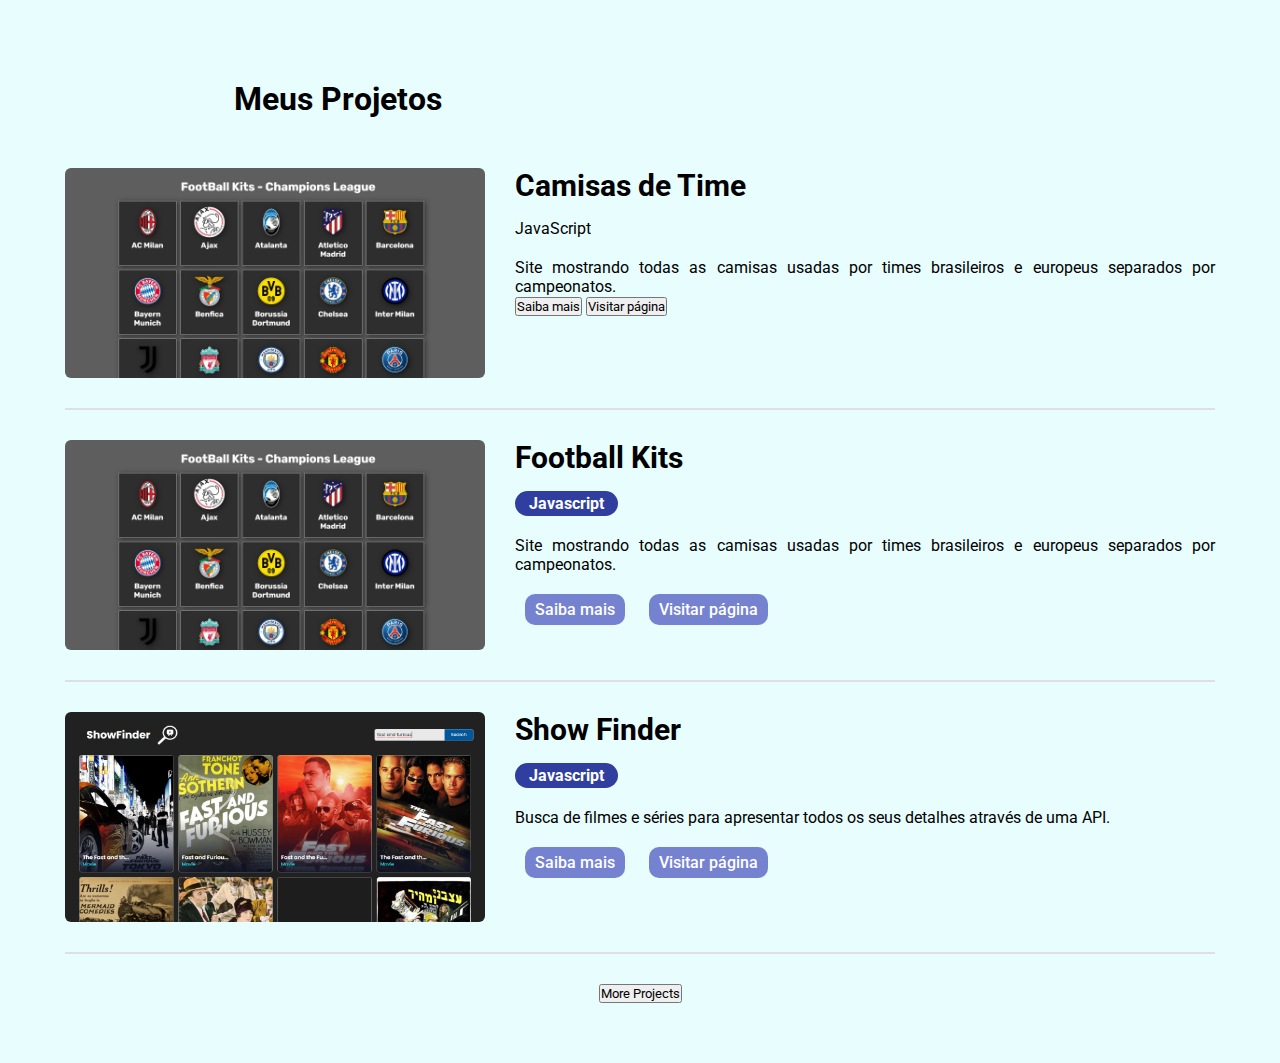
==== index.html @ 3b6f1c16 "meus projetos" ====
<!DOCTYPE html>
<html lang="pt-br">

<head>
    <meta charset="UTF-8">
    <meta name="viewport" content="width=device-width, initial-scale=1.0">
    <link href='https://unpkg.com/boxicons@2.1.4/css/boxicons.min.css' rel='stylesheet'>
    <link rel="stylesheet" href="style.css">
    <title>Meus Projetos</title>
</head>

<body>
    
    <h1 class="page-title">Meus Projetos</h1>

    <div class="container">
        <div class="projects">
            <div class="item">
                <img src="assets/projetos/projeto1_1.jpg" onmouseover="mudarImagem(this, 1)" onmouseout="voltarImagem(this, 1)">
                <div class="details">
                    <h3>Camisas de Time</h3>
                    <div class="item-info">
                        <div class="year-badge">JavaScript</div>
                    </div>
                    <p>Site mostrando todas as camisas usadas por times brasileiros e europeus separados por campeonatos.</p>
                    <div class="buttons">
                        <button>Saiba mais</button>
                        <button>Visitar página</button>
                    </div>
                </div>
            </div>
        </div>
        <button class="year-badge">More Projects</button>
    </div>
    <script src="script.js"></script>
</body>

</html>
---- style.css ----
@import url('https://fonts.googleapis.com/css2?family=Roboto:ital,wght@0,300;0,400;0,500;0,700;1,400&display=swap');

*{
    margin: 0;
    padding: 0;
    box-sizing: border-box;
    font-family: 'Roboto', sans-serif;
}

body{
    background-color: #e8fdfd;
}

.projects .item{
    display: flex;
    gap: 30px;
    margin-bottom: 30px;
    padding-bottom: 30px;
    border-bottom: 2px solid #e0e0e0;
}

.projects .item img{
    width: 420px;
    height: 210px;
    border-radius: 6px;
    transition: box-shadow 0.3s ease-in-out;
}

.projects .item img:hover{
    cursor: pointer;
    transition: all 0.3s ease;
    filter: drop-shadow(5px 5px 10px rgba(0, 0, 0, 1));
}

.projects .item h3{
    font-size: 30px;
    margin-bottom: 16px;
}

.projects .item .details .item-info{
    display: flex;
    align-items: center;
    gap: 20px;
    margin-bottom: 20px;
}

.item .language{
    background-color: #303f9f;
    padding: 3px 14px;
    color: #fff;
    border-radius: 16px;
    font-size: 16px;
    font-weight: bold;
}

.item .buttons a{
    display: inline-block;
    padding: 6px 10px;
    background-color: #7482cf;
    color:#fff;
    text-decoration: none;
    text-align: center;
    font-weight: 500;
    border-radius: 10px;
    margin-inline: 10px;
    margin-top: 20px;
    transition: all 0.3s ease;
}
.item .buttons a:hover{
    background-color: #2b3a96;
    box-shadow: 0px 7px 29px 0px rgba(100,100,111,0.2);
}
.projects .item .details .item-info h4{
    color: #8695a4;
    font-size: 18px;
}

.projects .item .details p{
    width: 700px;
    text-align: justify;
}

.page-title{
    padding: 80px 234px 20px;
    width: 100%;
}

.container{
    padding: 30px 148px 60px;
    display: flex;
    flex-direction: column;
    align-items: center;
}
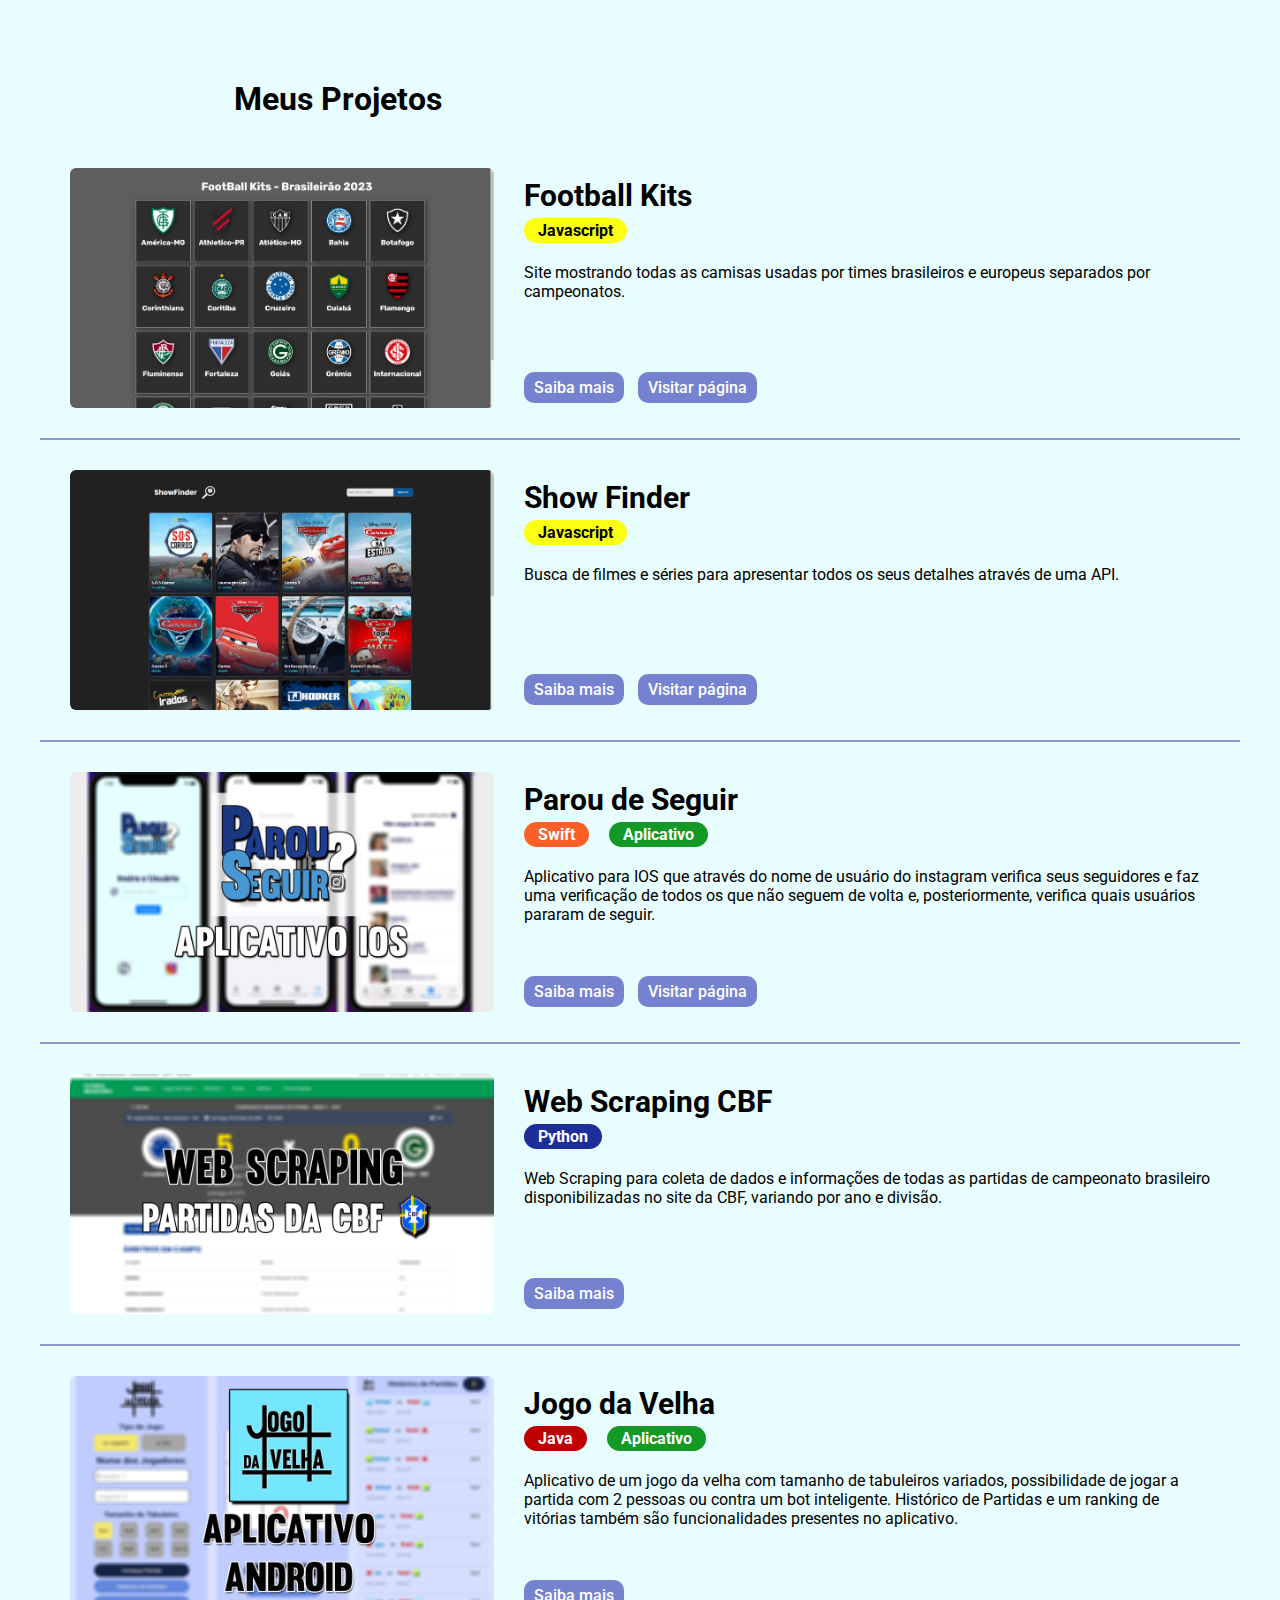
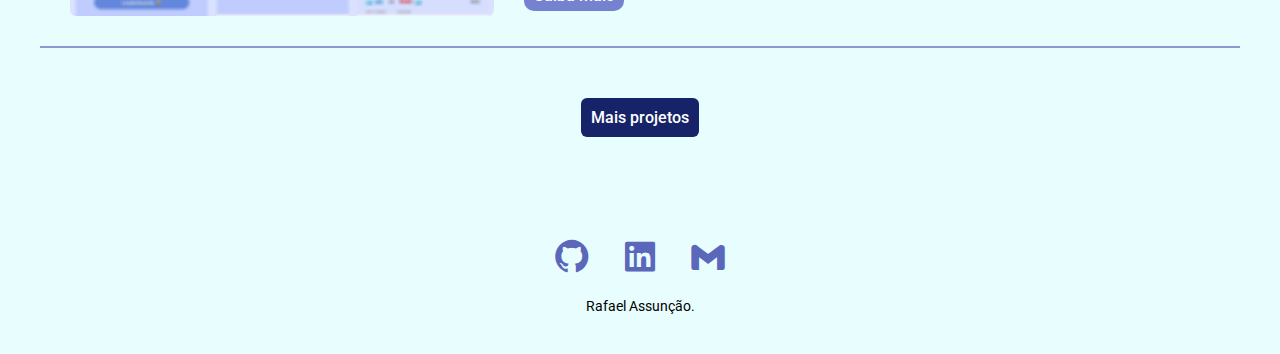
==== commit 8d52edd2: "alguns projetos adicionados" ====
--- a/index.html
+++ b/index.html
@@ -15,23 +15,24 @@
 
     <div class="container">
         <div class="projects">
-            <div class="item">
-                <img src="assets/projetos/projeto1_1.jpg" onmouseover="mudarImagem(this, 1)" onmouseout="voltarImagem(this, 1)">
-                <div class="details">
-                    <h3>Camisas de Time</h3>
-                    <div class="item-info">
-                        <div class="year-badge">JavaScript</div>
-                    </div>
-                    <p>Site mostrando todas as camisas usadas por times brasileiros e europeus separados por campeonatos.</p>
-                    <div class="buttons">
-                        <button>Saiba mais</button>
-                        <button>Visitar página</button>
-                    </div>
-                </div>
-            </div>
+
         </div>
-        <button class="year-badge">More Projects</button>
+        <a class="btn-final" href="https://github.com/rafaalt?tab=repositories" target="_blank">Mais projetos</a>
     </div>
+    <footer>
+        <div class="socials">
+            <a href="https://github.com/rafaalt" target="_blank">
+                <i class='bx bxl-github'></i>
+            </a>
+            <a href="https://linkedin.com/in/rafaalt" target="_blank">
+                <i class='bx bxl-linkedin-square'></i>
+            </a>
+            <a href="https://github.com/rafaalt" target="_blank">
+                <i class='bx bxl-gmail'></i>
+            </a>
+        </div>
+        <p>Rafael Assunção.</p>
+    </footer>
     <script src="script.js"></script>
 </body>
 
--- a/style.css
+++ b/style.css
@@ -9,75 +9,6 @@
 
 body{
     background-color: #e8fdfd;
-}
-
-.projects .item{
-    display: flex;
-    gap: 30px;
-    margin-bottom: 30px;
-    padding-bottom: 30px;
-    border-bottom: 2px solid #e0e0e0;
-}
-
-.projects .item img{
-    width: 420px;
-    height: 210px;
-    border-radius: 6px;
-    transition: box-shadow 0.3s ease-in-out;
-}
-
-.projects .item img:hover{
-    cursor: pointer;
-    transition: all 0.3s ease;
-    filter: drop-shadow(5px 5px 10px rgba(0, 0, 0, 1));
-}
-
-.projects .item h3{
-    font-size: 30px;
-    margin-bottom: 16px;
-}
-
-.projects .item .details .item-info{
-    display: flex;
-    align-items: center;
-    gap: 20px;
-    margin-bottom: 20px;
-}
-
-.item .language{
-    background-color: #303f9f;
-    padding: 3px 14px;
-    color: #fff;
-    border-radius: 16px;
-    font-size: 16px;
-    font-weight: bold;
-}
-
-.item .buttons a{
-    display: inline-block;
-    padding: 6px 10px;
-    background-color: #7482cf;
-    color:#fff;
-    text-decoration: none;
-    text-align: center;
-    font-weight: 500;
-    border-radius: 10px;
-    margin-inline: 10px;
-    margin-top: 20px;
-    transition: all 0.3s ease;
-}
-.item .buttons a:hover{
-    background-color: #2b3a96;
-    box-shadow: 0px 7px 29px 0px rgba(100,100,111,0.2);
-}
-.projects .item .details .item-info h4{
-    color: #8695a4;
-    font-size: 18px;
-}
-
-.projects .item .details p{
-    width: 700px;
-    text-align: justify;
 }
 
 .page-title{
@@ -92,3 +23,139 @@
     align-items: center;
 }
 
+
+.projects .item{
+    display: flex;
+    gap: 30px;
+    margin-bottom: 30px;
+    padding-bottom: 30px;
+    padding-inline: 30px;
+    width: 1200px;
+    border-bottom: 2px solid #8e97cf;
+    position: relative;
+}
+
+.projects .item img{
+    width: 424px;
+    height: 240px;
+    border-radius: 6px;
+    transition: all 0.5s ease-in-out;
+}
+
+.projects .item img:hover{
+    cursor: pointer;
+    transition: all 0.3s ease;
+    filter: drop-shadow(5px 5px 10px rgba(0, 0, 0, 1));
+}
+
+.projects .item h2{
+    font-size: 30px;
+    margin-bottom: 5px;
+    margin-top: 10px;
+}
+
+.projects .item .details .item-info{
+    display: flex;
+    align-items: center;
+    gap: 20px;
+    margin-bottom: 20px;
+}
+
+.item .language{
+    padding: 3px 14px;
+    border-radius: 16px;
+    font-size: 16px;
+    font-weight: bold;
+}
+
+.Javascript{
+    background-color: rgb(251, 255, 17);
+    color: black;
+}
+
+.Python{
+    background-color: #1e2e99;
+    color: white;
+}
+
+.Swift{
+    background-color: rgb(250, 96, 40);
+    color: white;
+}
+.Aplicativo{
+    background-color: rgb(20, 153, 38);
+    color: white;
+}
+.Java{
+    background-color: rgb(192, 0, 0);
+    color: white;
+}
+.item .buttons{
+    position: absolute;
+    bottom: 0;
+    align-content: end;
+    margin-bottom: 35px;
+}
+.item .buttons a{
+    display: inline-block;
+    padding: 6px 10px;
+    background-color: #7482cf;
+    color:#fff;
+    text-decoration: none;
+    text-align: center;
+    font-weight: 500;
+    border-radius: 10px;
+    margin-right: 10px;
+    margin-top: 20px;
+    transition: all 0.1s ease;
+}
+
+.btn-final{
+    display: inline-block;
+    padding: 10px;
+    background-color: #172368;
+    color:#fff;
+    text-decoration: none;
+    text-align: center;
+    font-weight: 500;
+    border-radius: 6px;
+    margin-top: 20px;
+    transition: all 0.1s ease;
+}
+.btn-final:hover{
+    background-color: #681732;
+    transform: translateY(-3px);
+}
+.item .buttons a:hover{
+    background-color: #2b3a96;
+    box-shadow: 0px 7px 29px 0px rgba(100,100,111,0.2);
+}
+
+footer{
+    padding: 40px 0;
+    display: flex;
+    flex-direction: column;
+    align-items: center;
+}
+
+footer .socials{
+    display: flex;
+    align-items: center;
+    gap: 28px;
+    margin-bottom: 20px;
+}
+
+footer .socials i{
+    font-size: 40px;
+    cursor: pointer;
+    color: rgb(90, 103, 187);
+    transition: color 0.3s ease;
+}
+
+footer .socials i:hover{
+    color: #303f9f;
+}
+
+footer p{
+    font-size: 14px;
+}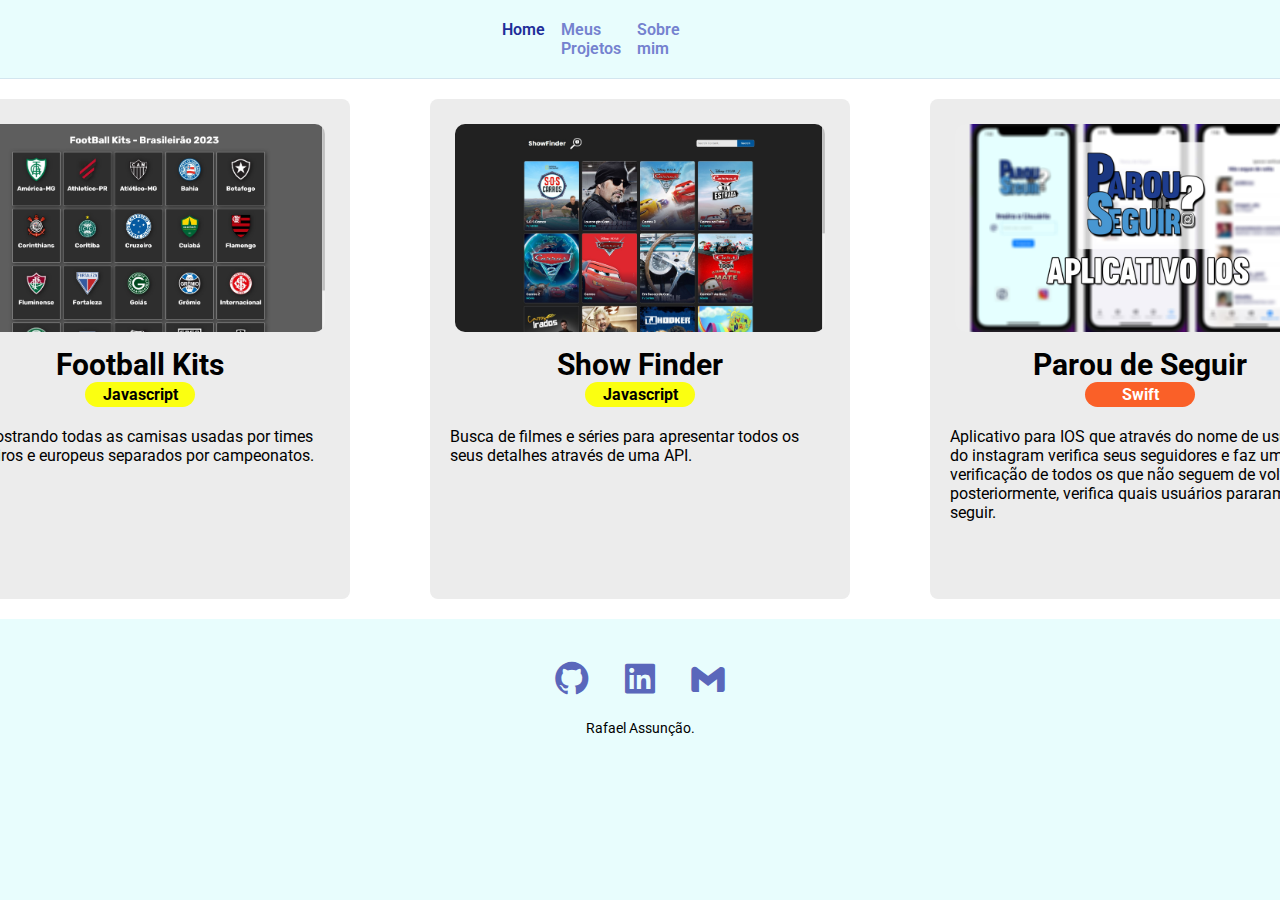
==== commit cfb2fde1: "tela principal iniciada" ====
--- a/index.html
+++ b/index.html
@@ -1,25 +1,24 @@
 <!DOCTYPE html>
 <html lang="pt-br">
-
 <head>
     <meta charset="UTF-8">
     <meta name="viewport" content="width=device-width, initial-scale=1.0">
     <link href='https://unpkg.com/boxicons@2.1.4/css/boxicons.min.css' rel='stylesheet'>
+    <title>Portfólio Rafael Assunção</title>
     <link rel="stylesheet" href="style.css">
-    <title>Meus Projetos</title>
 </head>
-
 <body>
-    
-    <h1 class="page-title">Meus Projetos</h1>
-
-    <div class="container">
-        <div class="projects">
-
+    <header>
+        <div class="colunas">
+            <a class="selected" href="index.html">Home</a>
+            <a href="projetos.html">Meus Projetos</a>
+            <a href="single-work.html">Sobre mim</a>
         </div>
-        <a class="btn-final" href="https://github.com/rafaalt?tab=repositories" target="_blank">Mais projetos</a>
+    </header>
+    <div class="main-projects">
+        
     </div>
-    <footer>
+     <footer>
         <div class="socials">
             <a href="https://github.com/rafaalt" target="_blank">
                 <i class='bx bxl-github'></i>
@@ -33,7 +32,6 @@
         </div>
         <p>Rafael Assunção.</p>
     </footer>
-    <script src="script.js"></script>
+     <script src="script2.js"></script>
 </body>
-
 </html>--- a/style.css
+++ b/style.css
@@ -8,7 +8,101 @@
 }
 
 body{
+    display: flex;
     background-color: #e8fdfd;
+    align-items: center;
+    justify-content: center;
+    flex-direction: column;
+}
+
+header{
+    padding: 20px 600px;
+    display: flex;
+    align-items: center;
+    justify-content: end;
+    font-weight: 600;
+    border-bottom: 1px solid rgb(30, 28, 121, 0.1);
+    width: 100%;
+}
+
+header .colunas{
+    display: flex;
+    gap: 16px;
+    color: white;
+}
+
+header .colunas a{
+    transition: color 0.3s ease;
+    text-decoration: none;
+    color: #7482cf;
+}
+
+header .colunas a:hover,
+header .colunas a.selected{
+    color: #1e2e99;
+}
+
+.main-projects{
+    background-color: white;
+    padding: 20px;
+    display: flex;
+    justify-content: space-between;
+    width: 1920px;
+    align-items: center;
+    padding-inline: 250px;
+}
+
+.main-projects .main-project{
+    display: flex;
+    flex-direction: column;
+    width: 420px;
+    height: 500px;
+    border-radius: 8px;
+    background-color: rgb(236, 236, 236);
+    padding: 20px;
+}
+
+.main-project:hover{
+    cursor: pointer;
+    filter: drop-shadow(5px 5px 10px rgba(0, 0, 0, 1));
+}
+
+.main-project:hover img{
+    filter: drop-shadow(5px 5px 10px rgba(1, 1, 1, 1));
+}
+
+.main-project h3{
+    font-size: 30px;
+    padding: 0px 10px;
+    margin-top: 10px;
+    font-weight: 700;
+}
+
+.main-project .info{
+    display: flex;
+    flex-direction: column;
+    justify-content: center;
+    align-items: center;
+
+}
+.main-projects .main-project img{
+    width: 380px;
+    padding: 5px;
+    border-radius: 15px;
+}
+
+.main-projects .main-project .info .language{
+    padding: 3px 14px;
+    border-radius: 16px;
+    font-size: 16px;
+    font-weight: bold;
+    width: 110px;
+    text-align: center;
+}
+
+.main-project .info .txt{
+    margin-top: 20px;
+
 }
 
 .page-title{
@@ -16,6 +110,36 @@
     width: 100%;
 }
 
+footer{
+    padding: 40px 0;
+    display: flex;
+    flex-direction: column;
+    align-items: center;
+}
+
+footer .socials{
+    display: flex;
+    align-items: center;
+    gap: 28px;
+    margin-bottom: 20px;
+}
+
+footer .socials i{
+    font-size: 40px;
+    cursor: pointer;
+    color: rgb(90, 103, 187);
+    transition: color 0.3s ease;
+}
+
+footer .socials i:hover{
+    color: #303f9f;
+}
+
+footer p{
+    font-size: 14px;
+}
+
+/* Projetos */
 .container{
     padding: 30px 148px 60px;
     display: flex;
@@ -90,11 +214,18 @@
     background-color: rgb(192, 0, 0);
     color: white;
 }
-.item .buttons{
+.item .item-end{
     position: absolute;
     bottom: 0;
-    align-content: end;
+    align-items: end;
+    display: flex;
+    width:  680px;
     margin-bottom: 35px;
+    justify-content: space-between;
+}
+.item .item-end p{
+    font-weight: 500;
+    font-size: 25px;
 }
 .item .buttons a{
     display: inline-block;
@@ -130,32 +261,3 @@
     background-color: #2b3a96;
     box-shadow: 0px 7px 29px 0px rgba(100,100,111,0.2);
 }
-
-footer{
-    padding: 40px 0;
-    display: flex;
-    flex-direction: column;
-    align-items: center;
-}
-
-footer .socials{
-    display: flex;
-    align-items: center;
-    gap: 28px;
-    margin-bottom: 20px;
-}
-
-footer .socials i{
-    font-size: 40px;
-    cursor: pointer;
-    color: rgb(90, 103, 187);
-    transition: color 0.3s ease;
-}
-
-footer .socials i:hover{
-    color: #303f9f;
-}
-
-footer p{
-    font-size: 14px;
-}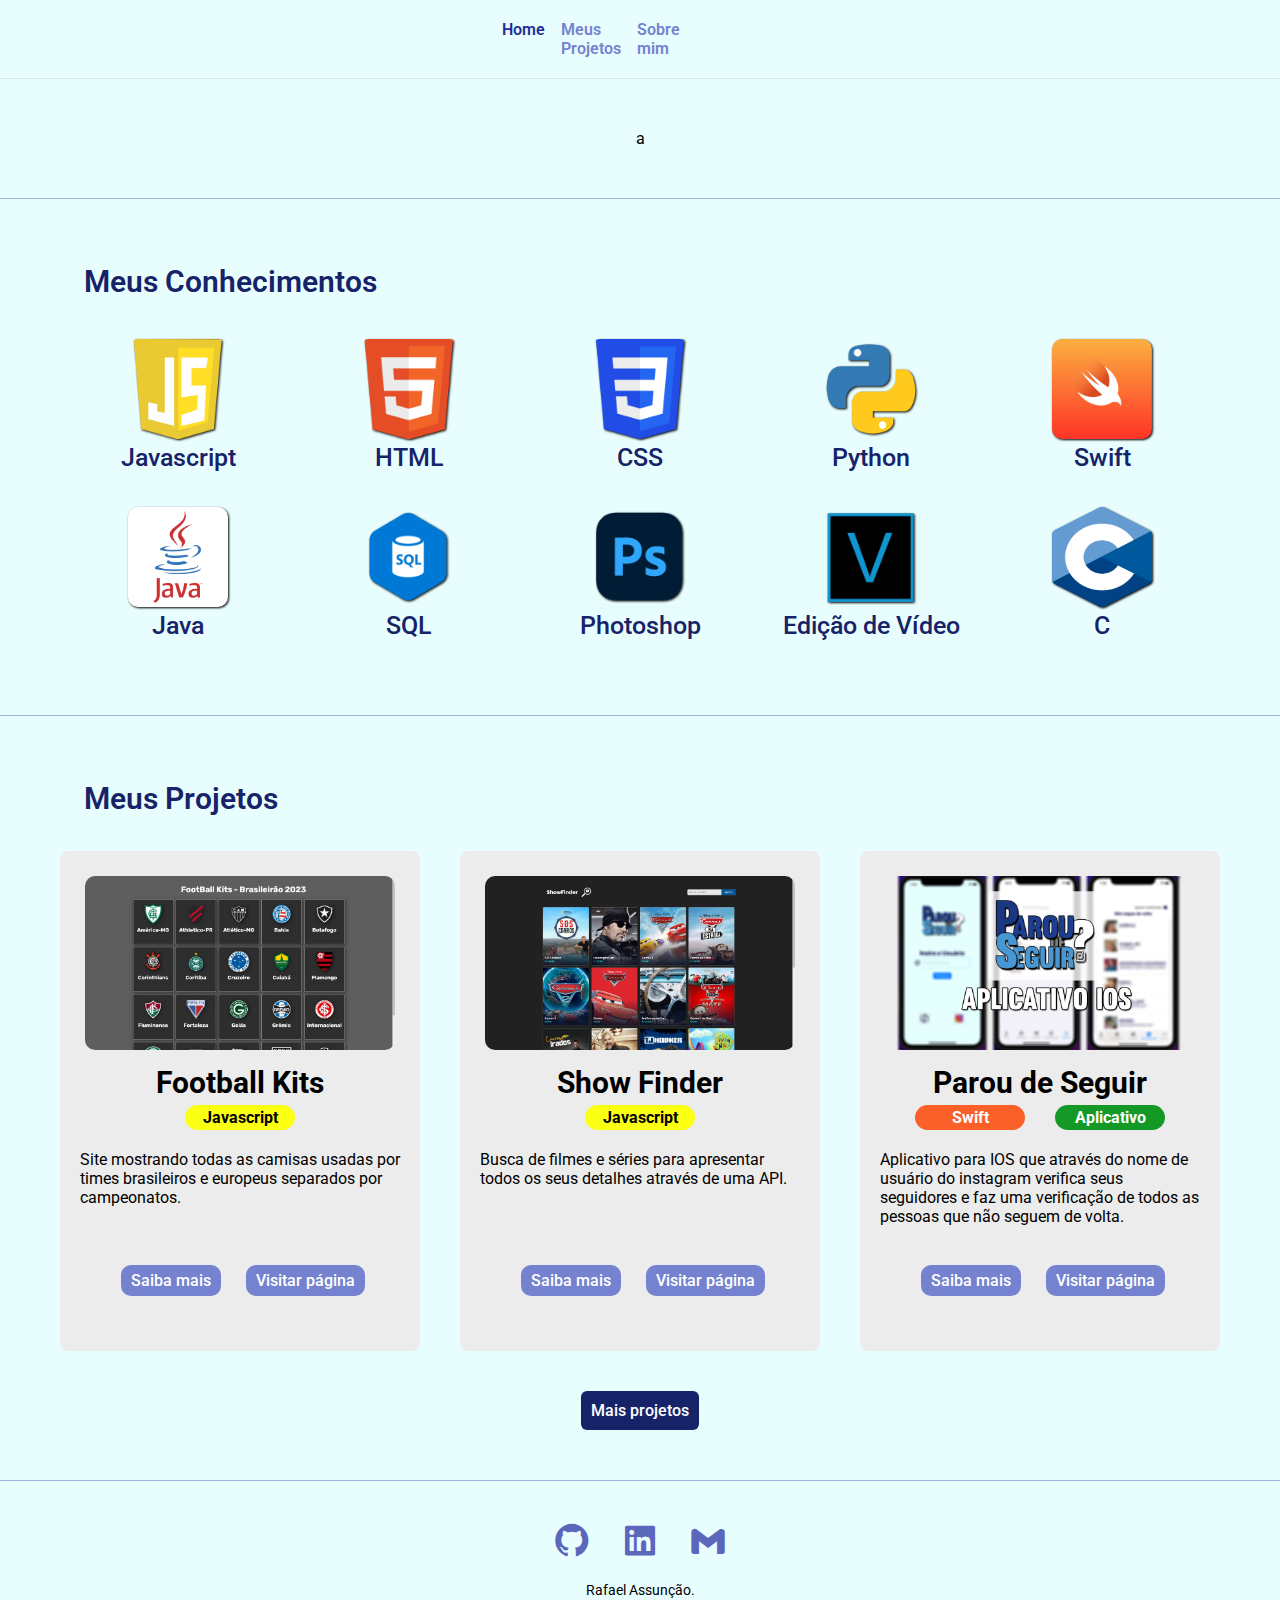
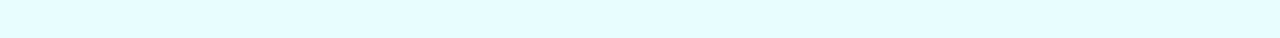
==== commit 7a8b5aea: "meus conhecimentos" ====
--- a/index.html
+++ b/index.html
@@ -15,8 +15,61 @@
             <a href="single-work.html">Sobre mim</a>
         </div>
     </header>
-    <div class="main-projects">
-        
+    <div class="index-me">
+        a
+    </div>
+    <div class="index-conhecimentos">
+        <p class="sub-title">Meus Conhecimentos</p>
+        <div class="meus-conhecimentos">
+            <div class="conhecimento">
+                <img src="assets/logos/javascript2.png" alt="Javascript">
+                <p class="conhecimento-txt">Javascript</p>
+            </div>
+            <div class="conhecimento">
+                <img src="assets/logos/html.png" alt="HTML">
+                <p class="conhecimento-txt">HTML</p>
+            </div>
+            <div class="conhecimento">
+                <img src="assets/logos/css.png" alt="CSS">
+                <p class="conhecimento-txt">CSS</p>
+            </div>
+            <div class="conhecimento">
+                <img src="assets/logos/python.png" alt="Python">
+                <p class="conhecimento-txt">Python</p>
+            </div>
+            <div class="conhecimento">
+                <img src="assets/logos/swift.png" alt="Swift">
+                <p class="conhecimento-txt">Swift</p>
+            </div>
+            <div class="conhecimento">
+                <img src="assets/logos/java.png" alt="Java">
+                <p class="conhecimento-txt">Java</p>
+            </div>
+            <div class="conhecimento">
+                <img src="assets/logos/sql.png" alt="SQL">
+                <p class="conhecimento-txt">SQL</p>
+            </div>
+            <div class="conhecimento">
+                <img src="assets/logos/photoshop.png" alt="Photoshop">
+                <p class="conhecimento-txt">Photoshop</p>
+            </div>
+            <div class="conhecimento">
+                <img src="assets/logos/vegas.png" alt="Sony Vegas">
+                <p class="conhecimento-txt">Edição de Vídeo</p>
+            </div>
+            <div class="conhecimento">
+                <img src="assets/logos/c.png" alt="C">
+                <p class="conhecimento-txt">C</p>
+            </div>
+        </div>
+    </div>
+
+    <div class="index-projects">
+        <p class="sub-title">Meus Projetos</p>
+        <div class="main-projects">
+                
+        </div>
+        <a class="btn-final" href="https://github.com/rafaalt?tab=repositories" target="_blank">Mais projetos</a>
     </div>
      <footer>
         <div class="socials">
--- a/style.css
+++ b/style.css
@@ -42,12 +42,57 @@
     color: #1e2e99;
 }
 
+/* Conhecimentos */
+.meus-conhecimentos{
+    display: grid;
+    grid-template-columns: repeat(5, 1fr);
+    gap: 35px;
+    padding: 25px;
+    align-items: center;
+    justify-content: center;
+    flex-direction: column;
+    width: 100%;
+    padding-inline: 250px;
+}
+.meus-conhecimentos .conhecimento{
+    align-items: center;
+    justify-content: center;
+    text-align: center;
+    cursor: pointer;
+}
+.meus-conhecimentos img{
+    width: 100px;
+    height: 100px;
+    border-radius: 10%;
+    filter: drop-shadow(1px 1px 1px rgba(1, 1, 1, 1));
+}
+.meus-conhecimentos .conhecimento:hover img{
+    filter: drop-shadow(5px 5px 5px rgba(1, 1, 1, 1));
+    cursor: pointer;
+}
+.meus-conhecimentos p{
+    font-size: 25px;
+    color: #172368;
+    font-weight: 500;
+    text-align: center;
+
+}
+.index-projects, .index-conhecimentos, .index-me{
+    display: flex;
+    align-items: center;
+    justify-content: center;
+    flex-direction: column;
+    padding-top: 50px;
+    padding-bottom: 50px;
+    width: 1620px;
+    border-bottom: 1px solid rgb(90, 103, 187, 0.5);
+    margin-inline: 10px;
+}
 .main-projects{
-    background-color: white;
     padding: 20px;
     display: flex;
     justify-content: space-between;
-    width: 1920px;
+    gap: 40px;
     align-items: center;
     padding-inline: 250px;
 }
@@ -55,7 +100,7 @@
 .main-projects .main-project{
     display: flex;
     flex-direction: column;
-    width: 420px;
+    width: 360px;
     height: 500px;
     border-radius: 8px;
     background-color: rgb(236, 236, 236);
@@ -86,7 +131,7 @@
 
 }
 .main-projects .main-project img{
-    width: 380px;
+    width: 320px;
     padding: 5px;
     border-radius: 15px;
 }
@@ -98,13 +143,41 @@
     font-weight: bold;
     width: 110px;
     text-align: center;
+    margin-inline: 15px;
 }
 
 .main-project .info .txt{
     margin-top: 20px;
-
-}
-
+    height: 90px;
+
+}
+.sub-title{
+    padding: 15px 254px 15px;
+    width: 100%;
+    font-size: 30px;
+    font-weight: 600;
+    color: #172368;
+}
+.main-project .badge{
+    align-items: center;
+    display: flex;
+    flex-direction: row;
+    width: 300px;
+    justify-content: center;
+    margin-top: 5px;
+}
+.main-project .buttons{
+    text-decoration: none;
+    align-items: end;
+    display: flex;
+    flex-direction: row;
+    width: 300px;
+    justify-content: center;
+    margin-top: 5px;
+}
+.main-project .buttons a{
+    margin-inline: 15px;
+}
 .page-title{
     padding: 80px 234px 20px;
     width: 100%;
@@ -227,6 +300,7 @@
     font-weight: 500;
     font-size: 25px;
 }
+.main-project .buttons a,
 .item .buttons a{
     display: inline-block;
     padding: 6px 10px;
@@ -257,6 +331,7 @@
     background-color: #681732;
     transform: translateY(-3px);
 }
+.main-project .buttons a:hover,
 .item .buttons a:hover{
     background-color: #2b3a96;
     box-shadow: 0px 7px 29px 0px rgba(100,100,111,0.2);
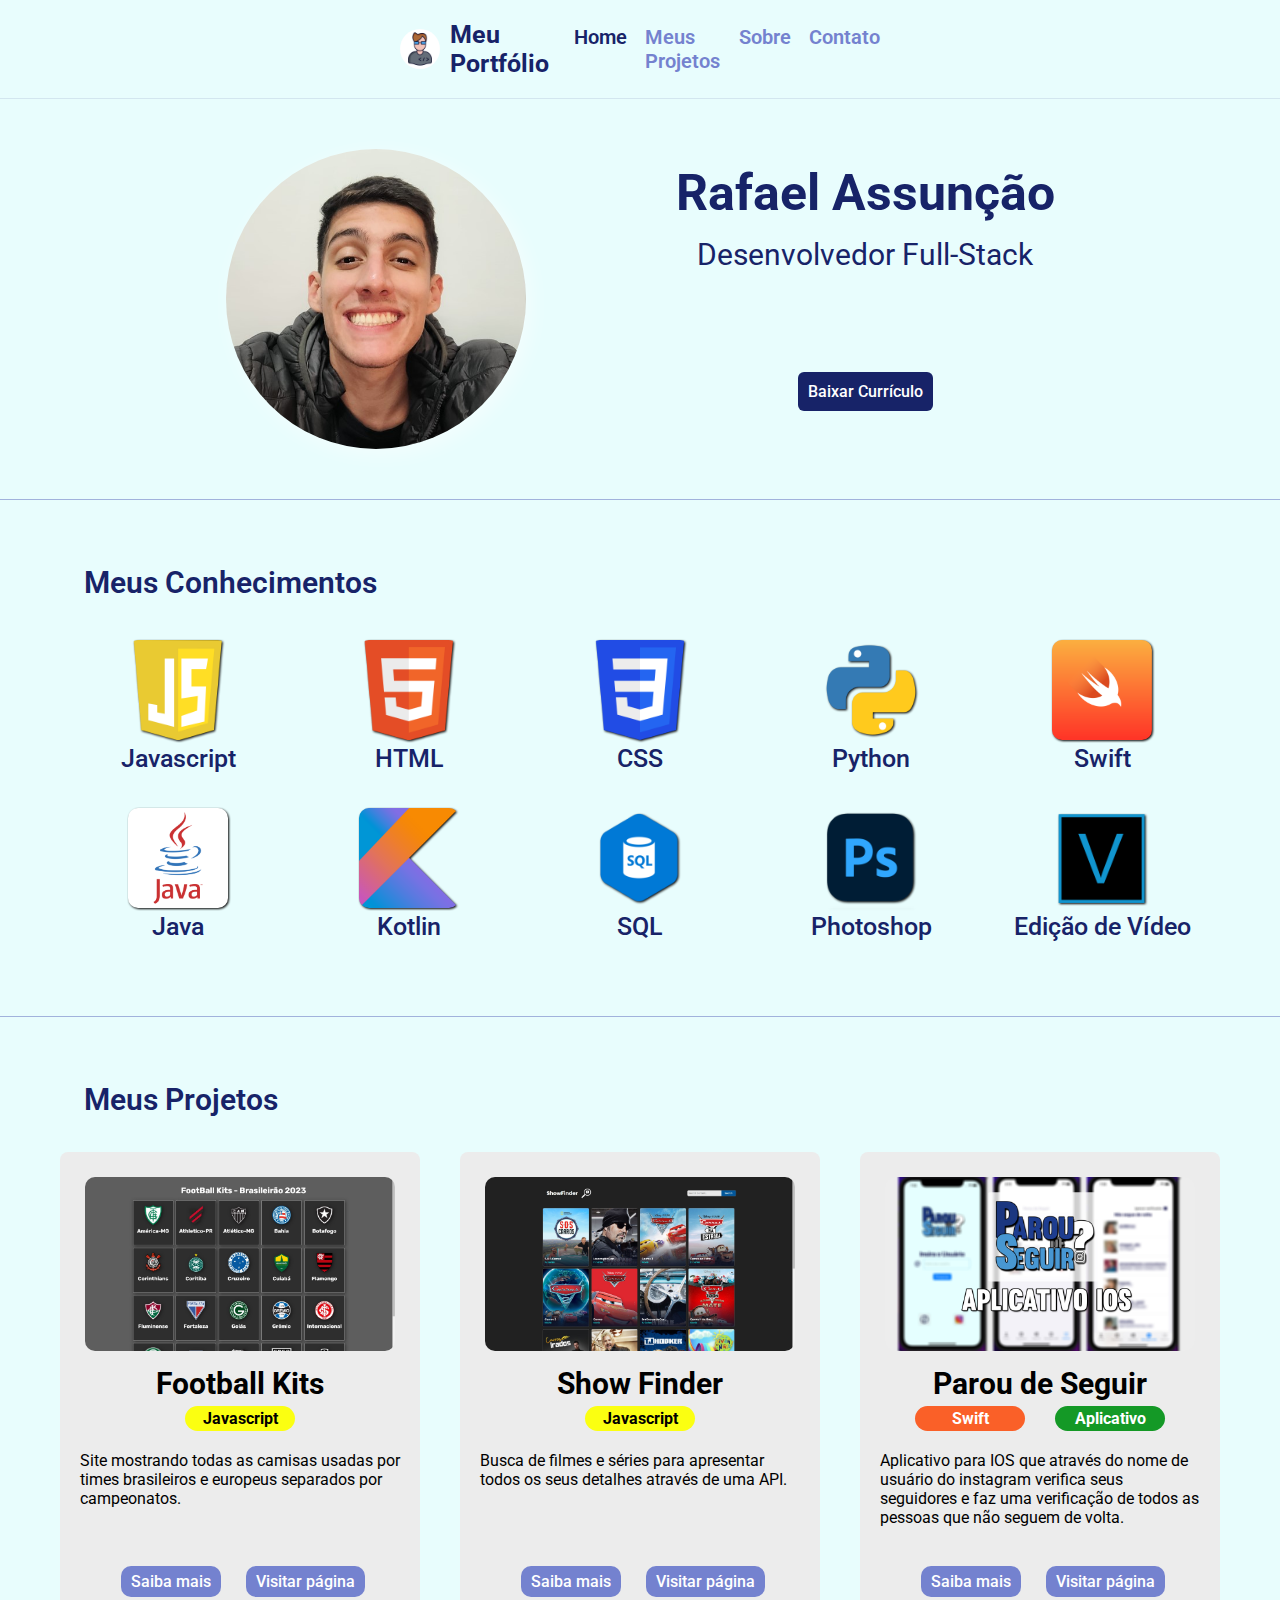
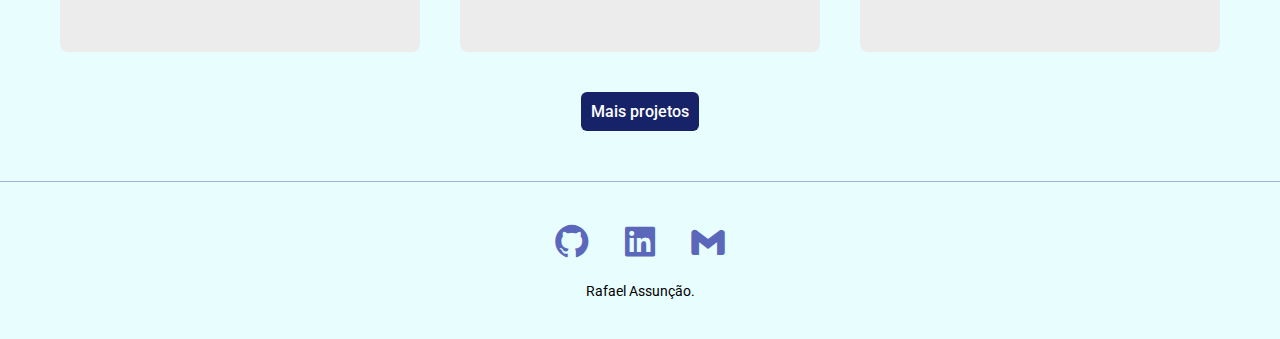
==== commit a6a91e9c: "index e contato" ====
--- a/index.html
+++ b/index.html
@@ -9,14 +9,26 @@
 </head>
 <body>
     <header>
-        <div class="colunas">
+        <div class="logo">
+            <img src="assets/icon.gif">
+            <p>Meu Portfólio</p>
+        </div>
+        <div class="links">
             <a class="selected" href="index.html">Home</a>
             <a href="projetos.html">Meus Projetos</a>
-            <a href="single-work.html">Sobre mim</a>
+            <a href="sobre.html">Sobre</a>
+            <a href="contato.html">Contato</a>
         </div>
     </header>
     <div class="index-me">
-        a
+        <div class="dados">
+            <img src="assets/foto1.jpg" alt="Rafael Assunção">
+            <div class="info">
+                <h1>Rafael Assunção</h1>
+                <p>Desenvolvedor Full-Stack</p>
+                <a class="btn-final" onclick="baixarCurriculo()">Baixar Currículo</a>
+            </div>
+        </div>
     </div>
     <div class="index-conhecimentos">
         <p class="sub-title">Meus Conhecimentos</p>
@@ -46,6 +58,10 @@
                 <p class="conhecimento-txt">Java</p>
             </div>
             <div class="conhecimento">
+                <img src="assets/logos/kotlin.png" alt="Kotlin">
+                <p class="conhecimento-txt">Kotlin</p>
+            </div>
+            <div class="conhecimento">
                 <img src="assets/logos/sql.png" alt="SQL">
                 <p class="conhecimento-txt">SQL</p>
             </div>
@@ -56,10 +72,6 @@
             <div class="conhecimento">
                 <img src="assets/logos/vegas.png" alt="Sony Vegas">
                 <p class="conhecimento-txt">Edição de Vídeo</p>
-            </div>
-            <div class="conhecimento">
-                <img src="assets/logos/c.png" alt="C">
-                <p class="conhecimento-txt">C</p>
             </div>
         </div>
     </div>
@@ -79,7 +91,7 @@
             <a href="https://linkedin.com/in/rafaalt" target="_blank">
                 <i class='bx bxl-linkedin-square'></i>
             </a>
-            <a href="https://github.com/rafaalt" target="_blank">
+            <a href="mailto:rafaaslat@gmail.com" target="_blank">
                 <i class='bx bxl-gmail'></i>
             </a>
         </div>
--- a/style.css
+++ b/style.css
@@ -13,35 +13,88 @@
     align-items: center;
     justify-content: center;
     flex-direction: column;
+    cursor: default;
 }
 
 header{
-    padding: 20px 600px;
-    display: flex;
-    align-items: center;
-    justify-content: end;
+    padding: 20px 400px;
+    display: flex;
+    align-items: center;
+    justify-content: space-between;
     font-weight: 600;
     border-bottom: 1px solid rgb(30, 28, 121, 0.1);
     width: 100%;
 }
 
-header .colunas{
-    display: flex;
-    gap: 16px;
-    color: white;
-}
-
-header .colunas a{
+header .logo{
+    display: flex;
+    align-items: center;
+    gap: 10px;
+    cursor: default;
+}
+
+header .logo img{
+    width: 40px;
+    height: 40px;
+    border-radius: 50%;
+}
+
+header .logo p{
+    font-size: 25px;
+    color: #172368;
+    font-weight: bold;
+    text-decoration: none;
+}
+
+header .links{
+    display: flex;
+    gap: 18px;
+    color: white;
+    font-size: 20px;
+}
+
+header .links a{
     transition: color 0.3s ease;
     text-decoration: none;
     color: #7482cf;
 }
 
-header .colunas a:hover,
-header .colunas a.selected{
-    color: #1e2e99;
-}
-
+header .links a:hover,
+header .links a.selected{
+    color: #172368;
+}
+.index-me .dados{
+    display: flex;
+    justify-content: space-between;
+    gap: 150px;
+}
+.index-me img{
+    width: 300px;
+    height: 300px;
+    border-radius: 50%;
+    filter: drop-shadow(5px 5px 10px rgba(255, 255, 255, 0.5));
+}
+.index-me .dados{
+    text-align: center;
+    display: flex;
+}
+.index-me .dados h1{
+    font-size: 50px;
+    color: #172368;
+    margin-top: 15px;
+}
+
+.index-me .dados a{
+    margin-top: 100px;
+    justify-content: center;
+    align-items: flex-end;
+}
+
+.index-me .dados p{
+    margin-top: 15px;
+    font-size: 30px;
+    color: #172368;
+}
 /* Conhecimentos */
 .meus-conhecimentos{
     display: grid;
@@ -326,6 +379,7 @@
     border-radius: 6px;
     margin-top: 20px;
     transition: all 0.1s ease;
+    cursor: pointer;
 }
 .btn-final:hover{
     background-color: #681732;
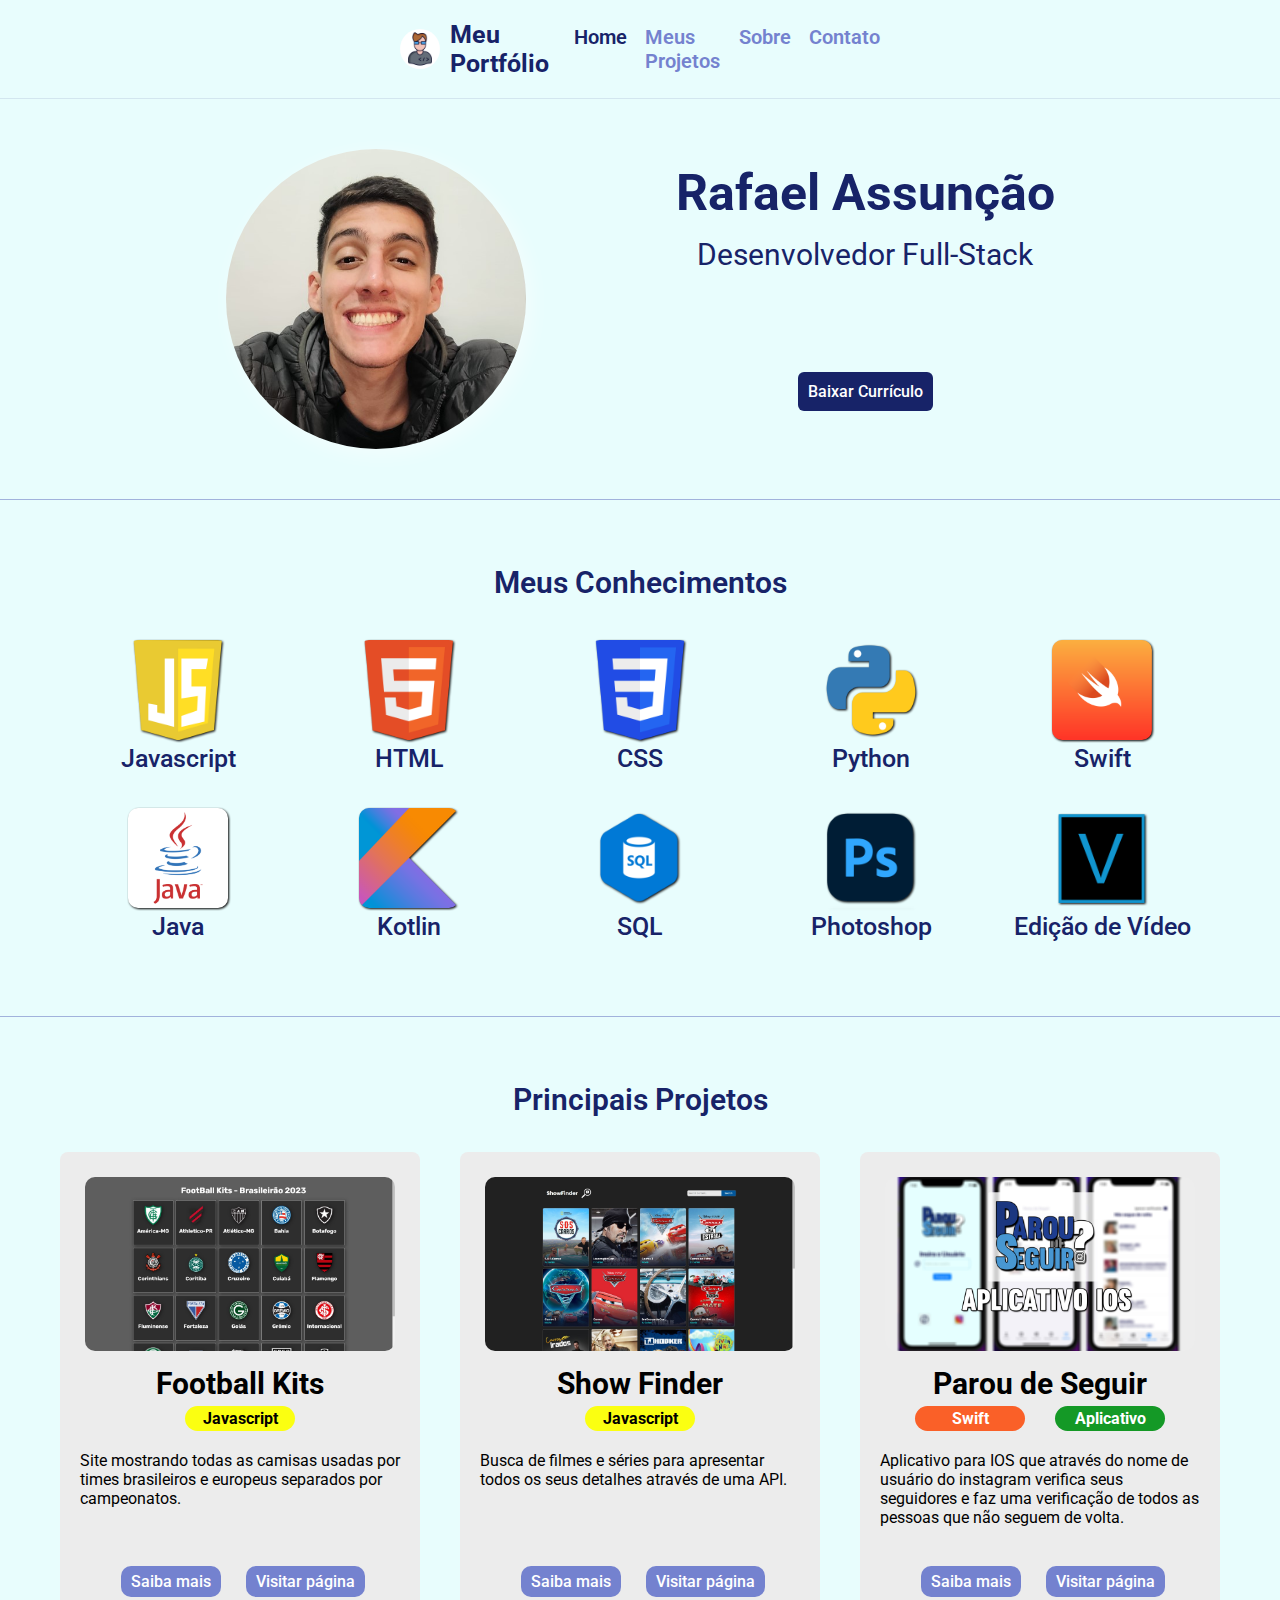
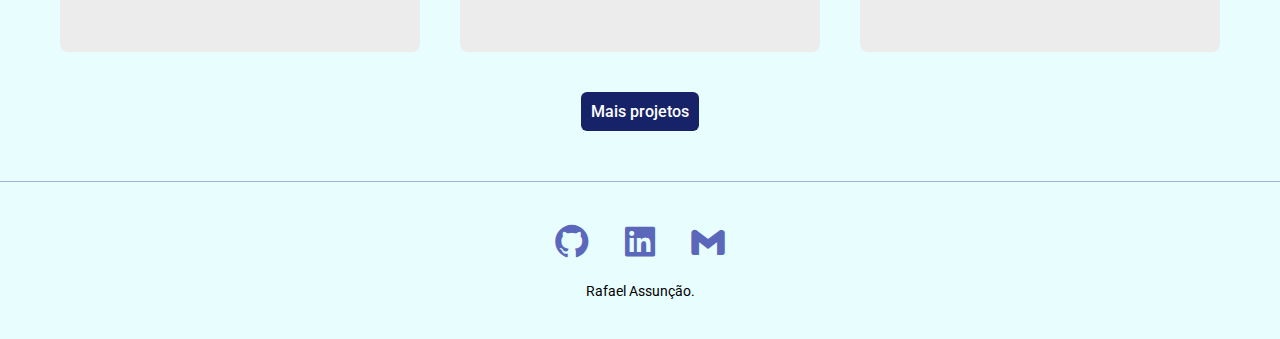
==== commit a25882ab: "sobre-conhecimento" ====
--- a/index.html
+++ b/index.html
@@ -77,7 +77,7 @@
     </div>
 
     <div class="index-projects">
-        <p class="sub-title">Meus Projetos</p>
+        <p class="sub-title">Principais Projetos</p>
         <div class="main-projects">
                 
         </div>
--- a/style.css
+++ b/style.css
@@ -111,7 +111,7 @@
     align-items: center;
     justify-content: center;
     text-align: center;
-    cursor: pointer;
+    cursor: default;
 }
 .meus-conhecimentos img{
     width: 100px;
@@ -121,7 +121,6 @@
 }
 .meus-conhecimentos .conhecimento:hover img{
     filter: drop-shadow(5px 5px 5px rgba(1, 1, 1, 1));
-    cursor: pointer;
 }
 .meus-conhecimentos p{
     font-size: 25px;
@@ -210,6 +209,7 @@
     font-size: 30px;
     font-weight: 600;
     color: #172368;
+    text-align: center;
 }
 .main-project .badge{
     align-items: center;
@@ -234,6 +234,8 @@
 .page-title{
     padding: 80px 234px 20px;
     width: 100%;
+    font-size: 35px;
+    text-align: center;
 }
 
 footer{
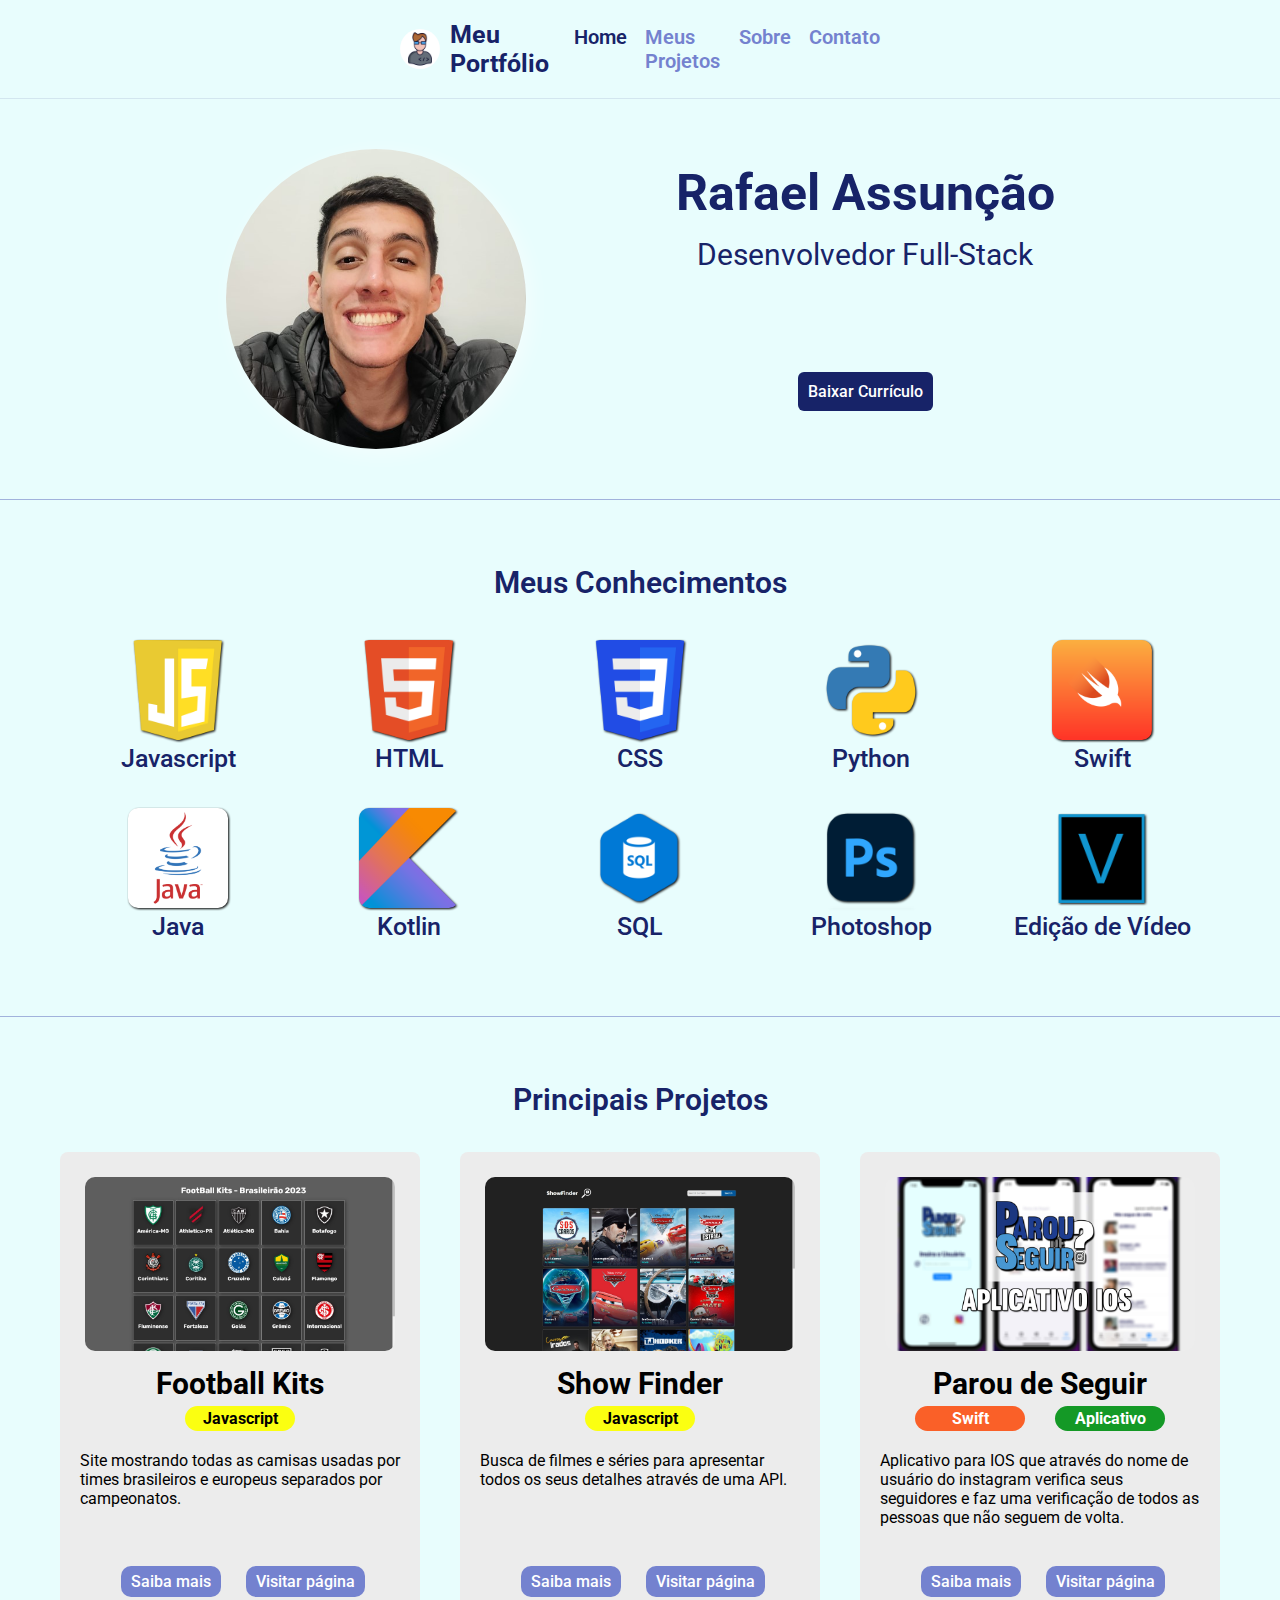
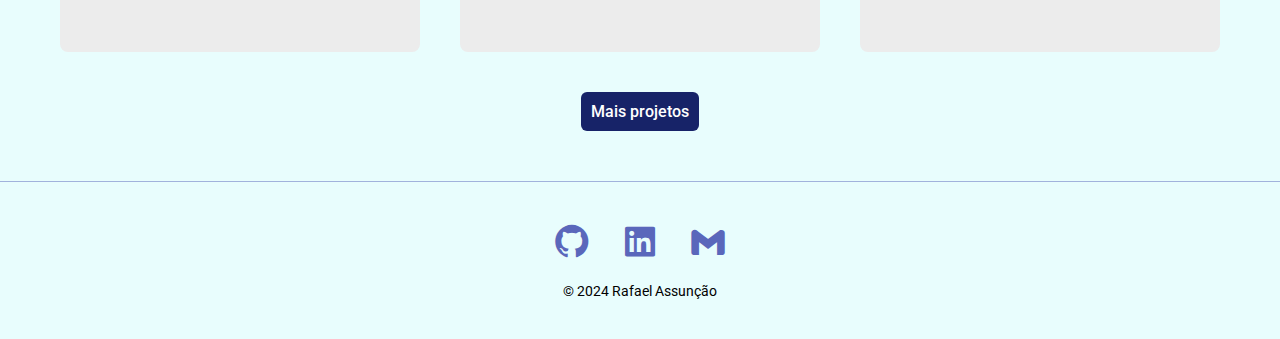
==== commit a69f43a8: "formacao academica" ====
--- a/index.html
+++ b/index.html
@@ -81,7 +81,7 @@
         <div class="main-projects">
                 
         </div>
-        <a class="btn-final" href="https://github.com/rafaalt?tab=repositories" target="_blank">Mais projetos</a>
+        <a class="btn-final" href="projetos.html">Mais projetos</a>
     </div>
      <footer>
         <div class="socials">
@@ -95,7 +95,7 @@
                 <i class='bx bxl-gmail'></i>
             </a>
         </div>
-        <p>Rafael Assunção.</p>
+        <p>© 2024 Rafael Assunção</p>
     </footer>
      <script src="script2.js"></script>
 </body>
